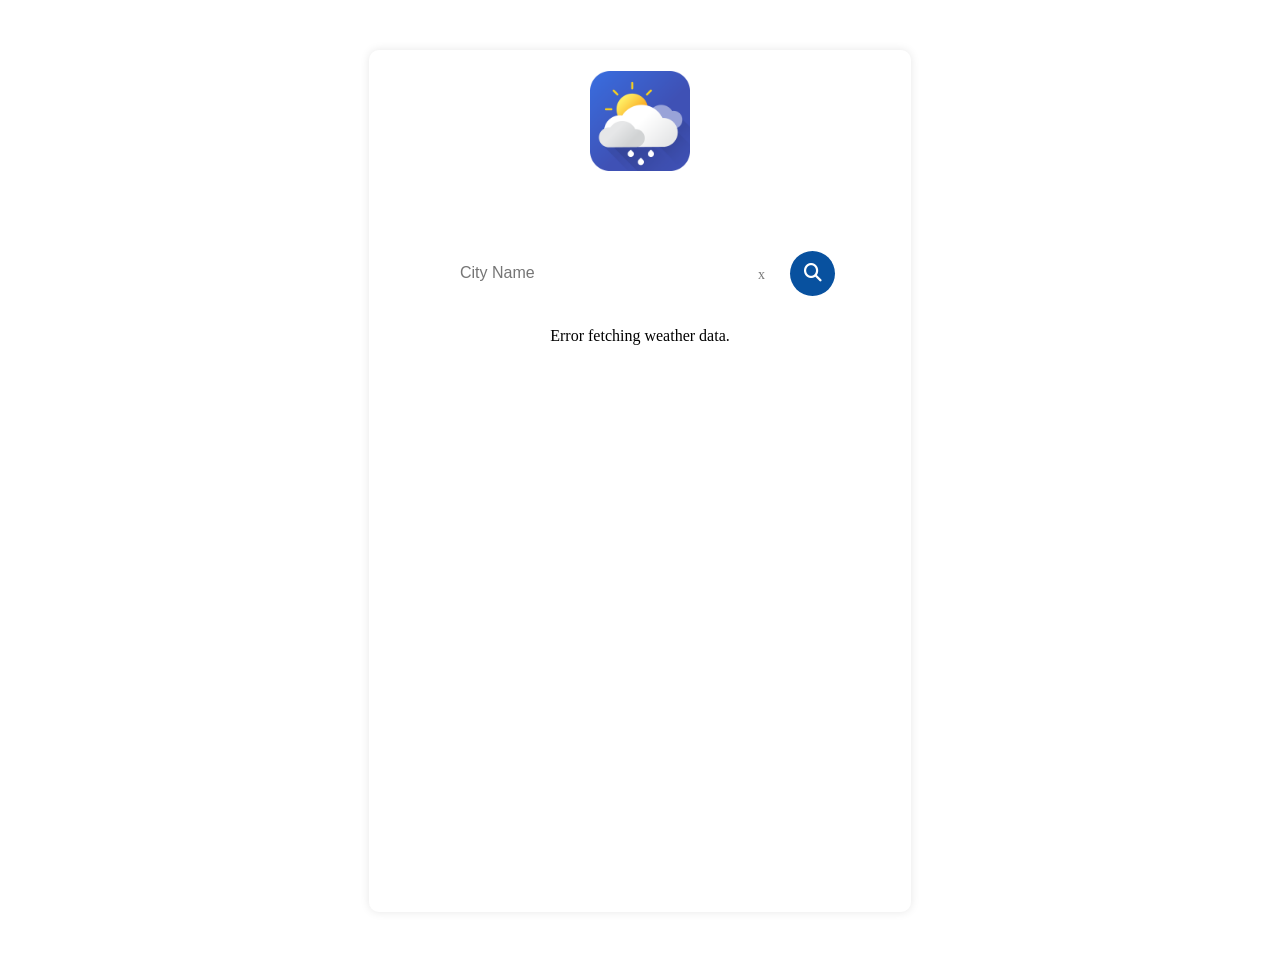
==== index.html @ 590671d2 "html file name renamed" ====
<!DOCTYPE html>
<html lang="en">
<head>
    <meta charset="UTF-8">
    <meta name="viewport" content="width=device-width, initial-scale=1.0">
    <title>Document</title>

    <link rel="stylesheet"href="https://cdnjs.cloudflare.com/ajax/libs/font-awesome/6.5.1/css/all.min.css">
    <link rel="stylesheet" href="style.css">

</head>
<body class="container">

   <video id="bgVideo" autoplay muted loop>
    <source src="" type="video/mp4">
   </video>


    <div class="main-content">
    <img src="Image/wheatherLogo.png" alt="Weather Icon" style="display: block; margin: 0 auto 20px; width: 100px;">
    <h1>Weather App</h1>
    <div class="content">
    <div class="search-box">
        <input type="text" id="cityInput" placeholder="City Name">
        <span class="clear-btn" onclick="clearInput()">x</span>
    </div>
    <button class="search-btn" onclick="getWeather()">
        <i class="fa-solid fa-magnifying-glass"></i>
    </button>
</div>
    <div id="weatherResult">
        <h1 id="dist">Coimbatore</h1>
        <h1 id="temp">0°C</h1>
        <img id="weather-icon" src="" alt="Weather Icon">
        <h1 id="weather-desc">Clear Sky</h1>
        <div class="wind-desc1">
            <h2>Humidity</h2>
            <h2>Wind Speed</h2>
        </div>
        <div class="wind-desc2">
            <p id="humidity">0%</p>
            <p id="wind-speed">0km/hr</p>
        </div>
    </div>
    </div>
    

    <script src="main.js"></script>
</body>
</html>
---- style.css ----
body{
    margin: 0;
    padding: 0;
}   
.container{ 
     background-repeat:  no-repeat;
     background-size: cover;
     background-position:center;
}
h1,h2{
    text-align: center;
    color: white;
}
#temp{
    font-size:60px;
    font-weight: 600;
    color: white;
    margin-bottom: 0%;
}
input{
    margin-bottom: 15px;
    padding: 12px;
    border: 1px solid #ccc;         
    border-radius: 50px;
    font-size: 15px;
    width   : 60%;
}
button{
    padding: 12px;
    border: none;
    background: #08519f;
    color: white;
    font-size: 16px;
    border-radius: 50%;
    cursor: pointer;
}
button:hover{
    background: #032a55;
} 
.content{
    display: flex;
    align-items: center;
    justify-content:center;
    gap: 10px;
}

.search-box{
    position: relative;
}

.search-box input{
    width: 280px;
    height: 45px;
    padding: 0 40px 0 15px;
    border: none;
    border-radius: 25px;
    outline: none;
    font-size: 16px;
}

.clear-btn{
    position: absolute;
    right: 15px;
    top: 40%;
    transform: translateY(-50%);
    cursor: pointer;
    color: #777;
    font-size: 14px;
}

.search-btn{
    width: 45px;
    height: 45px;
    border: none;
    border-radius: 50%;
    font-size: 18px;
    margin-bottom: 3%;
}
.main-content{

    /* Blur effect */
    backdrop-filter:blur(10px);
    -webkit-backdrop-filter:blur(15px);

    border:1px solid rgba(255,255,255,0.2);
    border-radius:20px;

    box-shadow:0 8px 32px rgba(0,0,0,0.3);
    padding: 20px;
    border: 1px solid rgba(255,255,255,0.3);
    height  :820px;
    width: 500px;
    margin: 50px auto;
    border-radius: 10px;
    box-shadow: 0 0 10px rgba(0,0,0,0.1);
}
#weatherResult{
    text-align: center;
}
#weather-icon{
    width: 150px;
    height: 150px;
}
.wind-desc1,
.wind-desc2 {
    display: flex;
    justify-content: space-around;
    align-items: center;
    width: 100%;
    font-weight: 500;
    font-size: large;
    color: #333;
}
.wind-desc2 p {
    margin: 0;
    font-size: 1.5rem;
    color: white;
}
#bgVideo{
    position: fixed;
    top: 0;
    left: 0;
    width: 100%;
    height: 100%;
    object-fit: cover;
    z-index: -1;
}
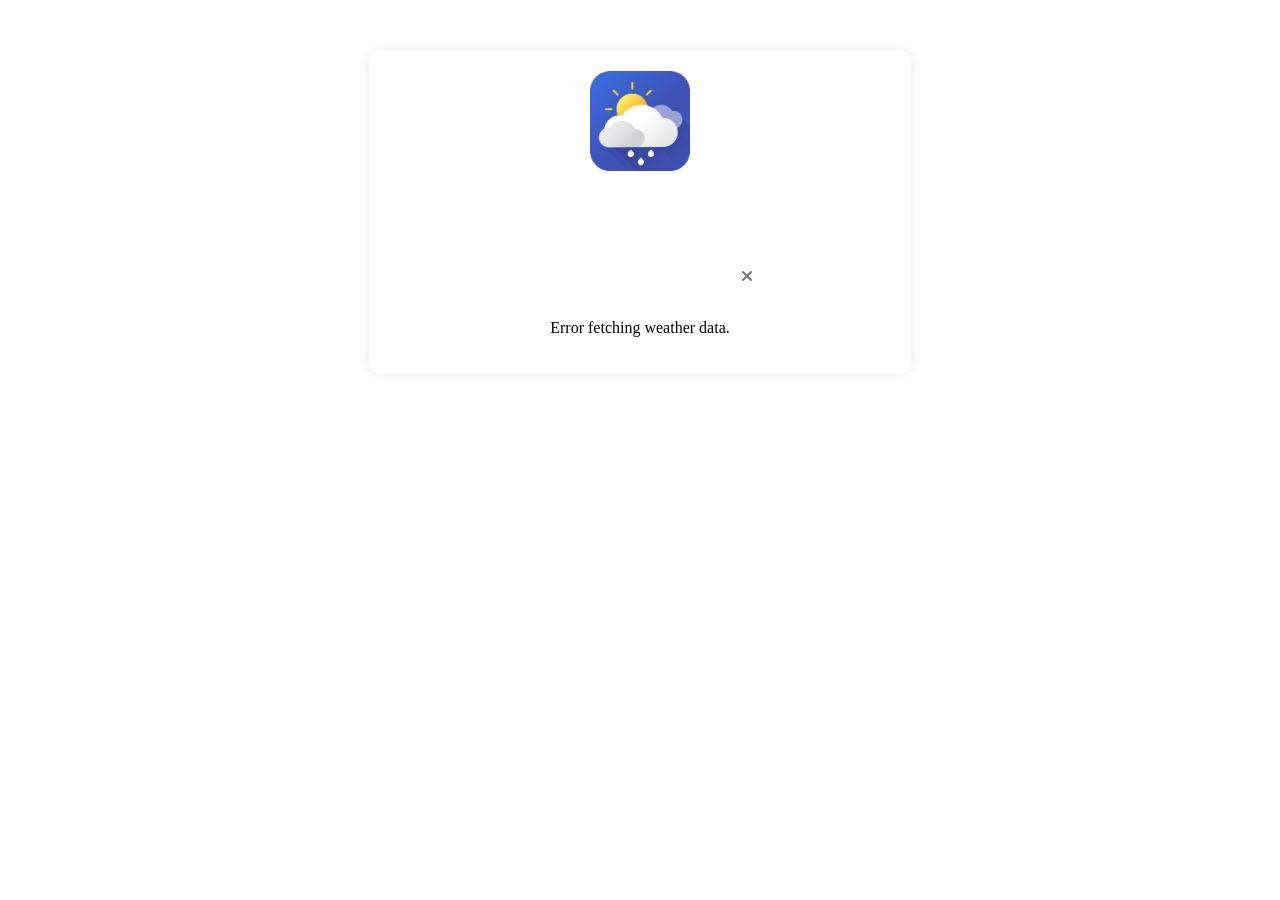
==== commit ec1bff85: "addition of features" ====
--- a/index.html
+++ b/index.html
@@ -18,21 +18,31 @@
 
     <div class="main-content">
     <img src="Image/wheatherLogo.png" alt="Weather Icon" style="display: block; margin: 0 auto 20px; width: 100px;">
-    <h1>Weather App</h1>
-    <div class="content">
-    <div class="search-box">
-        <input type="text" id="cityInput" placeholder="City Name">
-        <span class="clear-btn" onclick="clearInput()">x</span>
+    <h1>WeatherX</h1>
+     <div class="search-container">
+    <div class="input-wrapper">
+        <input type="text" id="cityInput" placeholder="Search city...">
+
+        <span class="clear-btn" onclick="clearInput()">
+            <i class="fa-solid fa-xmark"></i>
+        </span>
     </div>
+
     <button class="search-btn" onclick="getWeather()">
         <i class="fa-solid fa-magnifying-glass"></i>
     </button>
-</div>
+
+    </div>
     <div id="weatherResult">
         <h1 id="dist">Coimbatore</h1>
+        <h1 id="dayNight"></h1>
         <h1 id="temp">0°C</h1>
         <img id="weather-icon" src="" alt="Weather Icon">
         <h1 id="weather-desc">Clear Sky</h1>
+        <div class='wind-desc3'>
+            <img src="Image/humidity.svg" alt="">
+            <img src="Image/wind.svg" alt="">
+        </div>
         <div class="wind-desc1">
             <h2>Humidity</h2>
             <h2>Wind Speed</h2>
@@ -41,6 +51,10 @@
             <p id="humidity">0%</p>
             <p id="wind-speed">0km/hr</p>
         </div>
+        <div class="sun-time">
+            <div class="suns"><h5>Sunrise :</h5><p id="sunrise"></p></div>
+            <div class="suns"><h5>Sunset:</h5><p id="sunset"></p></div>
+        </div>
     </div>
     </div>
     
--- a/style.css
+++ b/style.css
@@ -17,64 +17,80 @@
     color: white;
     margin-bottom: 0%;
 }
-input{
-    margin-bottom: 15px;
-    padding: 12px;
-    border: 1px solid #ccc;         
-    border-radius: 50px;
-    font-size: 15px;
-    width   : 60%;
-}
-button{
-    padding: 12px;
+#dayNight{
+    font-size: small;
+}
+.search-container{
+    display: flex;
+    justify-content: center;
+    align-items: center;
+    gap: 12px;
+    width: 100%;
+}
+.input-wrapper{
+    position: relative;
+    width: 320px;
+}
+
+.input-wrapper input{
+    width: 100%;
+    height: 52px;
+    padding: 0 45px 0 18px;
     border: none;
-    background: #08519f;
-    color: white;
+    outline: none;
+    border-radius: 30px;
+
+    background: rgba(255,255,255,0.15);
+    backdrop-filter: blur(12px);
+    -webkit-backdrop-filter: blur(12px);
+
+    border: 1px solid rgba(255,255,255,0.2);
+
     font-size: 16px;
-    border-radius: 50%;
-    cursor: pointer;
-}
-button:hover{
-    background: #032a55;
-} 
-.content{
-    display: flex;
-    align-items: center;
-    justify-content:center;
-    gap: 10px;
-}
-
-.search-box{
-    position: relative;
-}
-
-.search-box input{
-    width: 280px;
-    height: 45px;
-    padding: 0 40px 0 15px;
-    border: none;
-    border-radius: 25px;
-    outline: none;
-    font-size: 16px;
+    box-sizing: border-box;
+}
+
+.input-wrapper input::placeholder{
+    color: white;
 }
 
 .clear-btn{
     position: absolute;
     right: 15px;
-    top: 40%;
+    top: 50%;
     transform: translateY(-50%);
     cursor: pointer;
-    color: #777;
-    font-size: 14px;
+    color:rgb(122, 109, 109);
+    font-size: 16px;
+    transition: 0.3s;
+}
+
+.clear-btn:hover{
+    color:black;
+    transform: translateY(-50%) scale(1.2);
 }
 
 .search-btn{
-    width: 45px;
-    height: 45px;
+    width: 52px;
+    height: 52px;
     border: none;
     border-radius: 50%;
+    cursor: pointer;
+
+    background: rgba(255,255,255,0.15);
+    backdrop-filter: blur(12px);
+    -webkit-backdrop-filter: blur(12px);
+
+    border: 1px solid rgba(255,255,255,0.2);
+
+    color: white;
     font-size: 18px;
-    margin-bottom: 3%;
+    transition: all 0.3s ease;
+}
+
+.search-btn:hover{
+    transform: scale(1.08);
+    background: rgba(255,255,255,0.25);
 }
 .main-content{
 
@@ -88,7 +104,7 @@
     box-shadow:0 8px 32px rgba(0,0,0,0.3);
     padding: 20px;
     border: 1px solid rgba(255,255,255,0.3);
-    height  :820px;
+    height: auto;
     width: 500px;
     margin: 50px auto;
     border-radius: 10px;
@@ -101,8 +117,11 @@
     width: 150px;
     height: 150px;
 }
+.wind-desc1 h2{
+    margin: 0;
+}
 .wind-desc1,
-.wind-desc2 {
+.wind-desc2,.wind-desc3{
     display: flex;
     justify-content: space-around;
     align-items: center;
@@ -116,6 +135,35 @@
     font-size: 1.5rem;
     color: white;
 }
+.sun-time{
+    margin-top: 10%;
+    display: flex;
+    flex-direction: column;
+    align-items: flex-start;
+    gap: 0.25rem;
+    width: 50%;
+    margin-right: auto;
+    padding-left: 10px;
+}
+.suns{
+    color: white;
+    height: 20px;
+    padding-left: 0;
+    display: flex;
+    align-items: center;
+    gap: 0.5rem;
+    justify-content: flex-start;
+}
+.suns h5{
+    margin: 0;
+    font-size: medium;
+}
+.suns p{
+    margin: 0;
+    text-align: left;
+    font-size: small;
+}
+
 #bgVideo{
     position: fixed;
     top: 0;
@@ -124,4 +172,100 @@
     height: 100%;
     object-fit: cover;
     z-index: -1;
+}
+
+/* Mobile Responsive */
+@media screen and (max-width: 768px) {
+
+    .main-content{
+        width: 90%;
+        max-width: 350px;
+        height: auto;
+        margin-top: 30%;
+        padding: 15px;
+    }
+    .main-content img{
+        width: 50px;
+        height: 80px;
+    }
+
+    h1{
+        font-size: 24px;
+    }
+
+    #temp{
+        font-size: 45px;
+    }
+
+    #weather-desc{
+        font-size: 22px;
+    }
+    #weather-icon{
+        width: 120px;
+        height: 120px;
+    }
+
+    .wind-desc1 h2{
+        font-size: 16px;
+    }
+
+    .wind-desc2 p{
+        font-size: 18px;
+    }
+
+    img[alt="Weather Icon"]{
+        width: 80px !important;
+    }
+}
+
+/* Extra Small Devices */
+@media screen and (max-width: 375px) {
+
+    .main-content{
+        width: 75%;
+        padding: 12px;
+        margin-top: 50%;
+    }
+
+    #temp{
+        font-size: 28px;
+    }
+
+    #dist{
+        font-size: 18px;
+    }
+
+    #weather-desc{
+        font-size: 18px;
+    }
+
+    .wind-desc1 h2{
+        font-size: 16px;
+    }
+
+    .wind-desc2 p{
+        font-size: 16px;
+    }
+
+    #weather-icon{
+        width: 100px;
+        height: 100px;
+    }
+      .search-container{
+        gap: 5px;
+    }
+
+    .input-wrapper{
+        width: 250px;
+    }
+
+    .input-wrapper input{
+        height: 48px;
+        font-size: 14px;
+    }
+
+    .search-btn{
+        width: 48px;
+        height: 48px;
+    }
 }
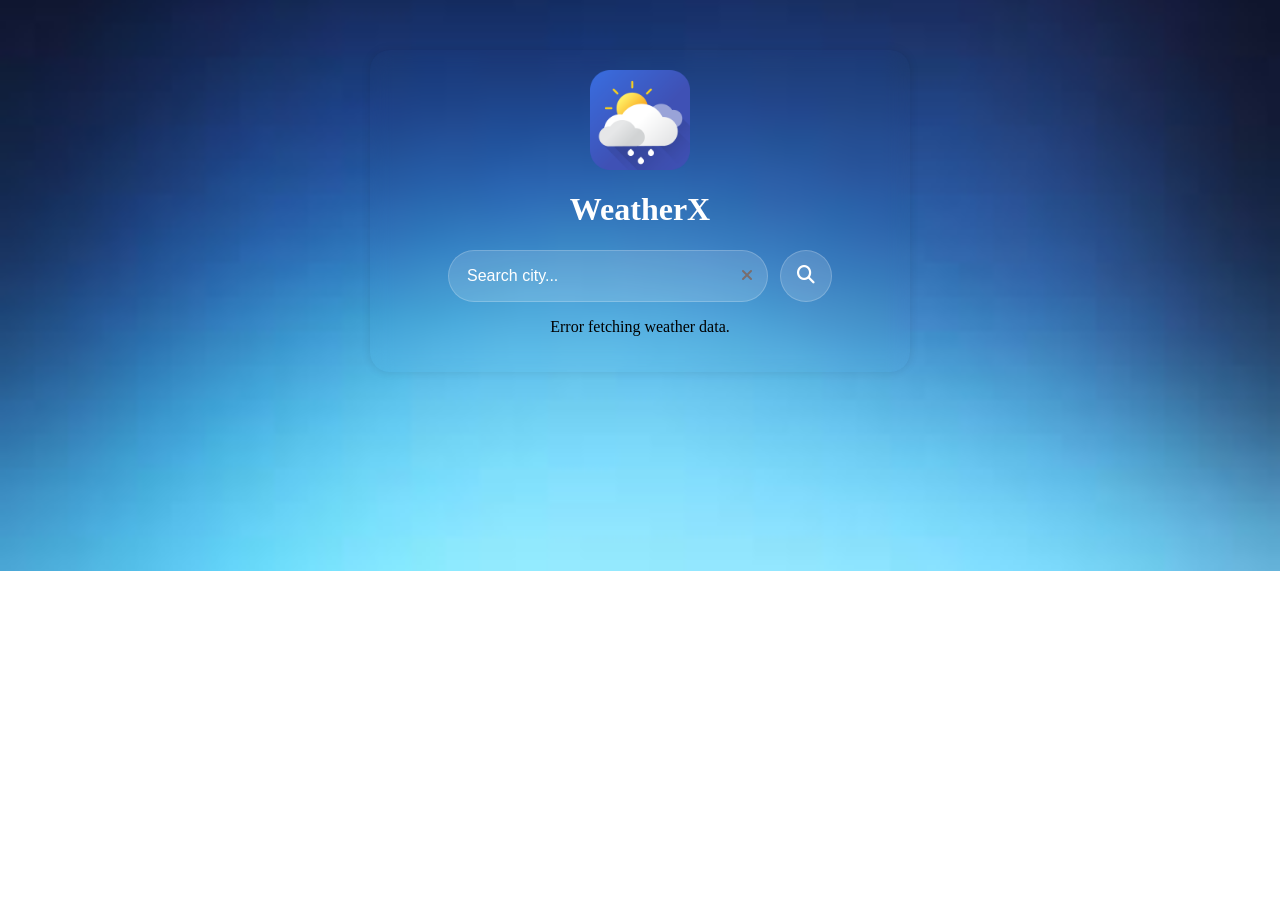
==== commit ccc9882f: "exception handled" ====
--- a/index.html
+++ b/index.html
@@ -11,12 +11,14 @@
 </head>
 <body class="container">
 
-   <video id="bgVideo" autoplay muted loop>
+    <div class="main-content">
+    
+    <div class="video-container">
+    <video id="bgVideo" autoplay muted loop>
     <source src="" type="video/mp4">
-   </video>
+    </video>
+    </div>
 
-
-    <div class="main-content">
     <img src="Image/wheatherLogo.png" alt="Weather Icon" style="display: block; margin: 0 auto 20px; width: 100px;">
     <h1>WeatherX</h1>
      <div class="search-container">
@@ -34,6 +36,7 @@
 
     </div>
     <div id="weatherResult">
+        <p id="error-msg" style="color: red;"></p>
         <h1 id="dist">Coimbatore</h1>
         <h1 id="dayNight"></h1>
         <h1 id="temp">0°C</h1>
--- a/style.css
+++ b/style.css
@@ -3,6 +3,7 @@
     padding: 0;
 }   
 .container{ 
+     background-image: url('Image/back.jpeg');
      background-repeat:  no-repeat;
      background-size: cover;
      background-position:center;
@@ -12,7 +13,7 @@
     color: white;
 }
 #temp{
-    font-size:60px;
+    font-size:90px;
     font-weight: 600;
     color: white;
     margin-bottom: 0%;
@@ -97,17 +98,12 @@
     /* Blur effect */
     backdrop-filter:blur(10px);
     -webkit-backdrop-filter:blur(15px);
-
-    border:1px solid rgba(255,255,255,0.2);
-    border-radius:20px;
-
+    border-radius:20px ;
     box-shadow:0 8px 32px rgba(0,0,0,0.3);
     padding: 20px;
-    border: 1px solid rgba(255,255,255,0.3);
     height: auto;
     width: 500px;
     margin: 50px auto;
-    border-radius: 10px;
     box-shadow: 0 0 10px rgba(0,0,0,0.1);
 }
 #weatherResult{
@@ -120,8 +116,18 @@
 .wind-desc1 h2{
     margin: 0;
 }
+.wind-desc3 img{
+    width: 50px;
+    height: 50px;
+}
+.wind-desc3{
+    display: flex;
+    justify-content: space-around;
+    align-items: center;
+    gap: 20px;
+}
 .wind-desc1,
-.wind-desc2,.wind-desc3{
+.wind-desc2{
     display: flex;
     justify-content: space-around;
     align-items: center;
@@ -164,14 +170,51 @@
     font-size: small;
 }
 
+.video-container{
+    position: absolute;
+    inset: 0;
+    overflow: hidden;
+    z-index: -1;
+    border-radius: 20px;
+}
+
 #bgVideo{
-    position: fixed;
-    top: 0;
-    left: 0;
     width: 100%;
     height: 100%;
     object-fit: cover;
-    z-index: -1;
+
+}
+
+/* Blur starts after top 20% */
+.video-container::before{
+    content: "";
+    position: absolute;
+    inset: 0;
+
+    backdrop-filter: blur(90px);
+    -webkit-backdrop-filter: blur(90px);
+
+    -webkit-mask: linear-gradient(
+        to bottom,
+        transparent 0%,
+        transparent 10%,
+        rgba(0,0,0,0.1) 25%,
+        rgba(0,0,0,0.4) 35%,
+        rgba(0,0,0,0.7) 50%,
+        black 70%,
+        black 100%
+    );
+
+    mask: linear-gradient(
+        to bottom,
+        transparent 0%,
+        transparent 15%,
+        rgba(0,0,0,0.1) 25%,
+        rgba(0,0,0,0.4) 35%,
+        rgba(0,0,0,0.7) 50%,
+        black 70%,
+        black 100%
+    );
 }
 
 /* Mobile Responsive */
@@ -194,7 +237,7 @@
     }
 
     #temp{
-        font-size: 45px;
+        font-size: 70px;
     }
 
     #weather-desc{
@@ -228,7 +271,7 @@
     }
 
     #temp{
-        font-size: 28px;
+        font-size: 50px;
     }
 
     #dist{
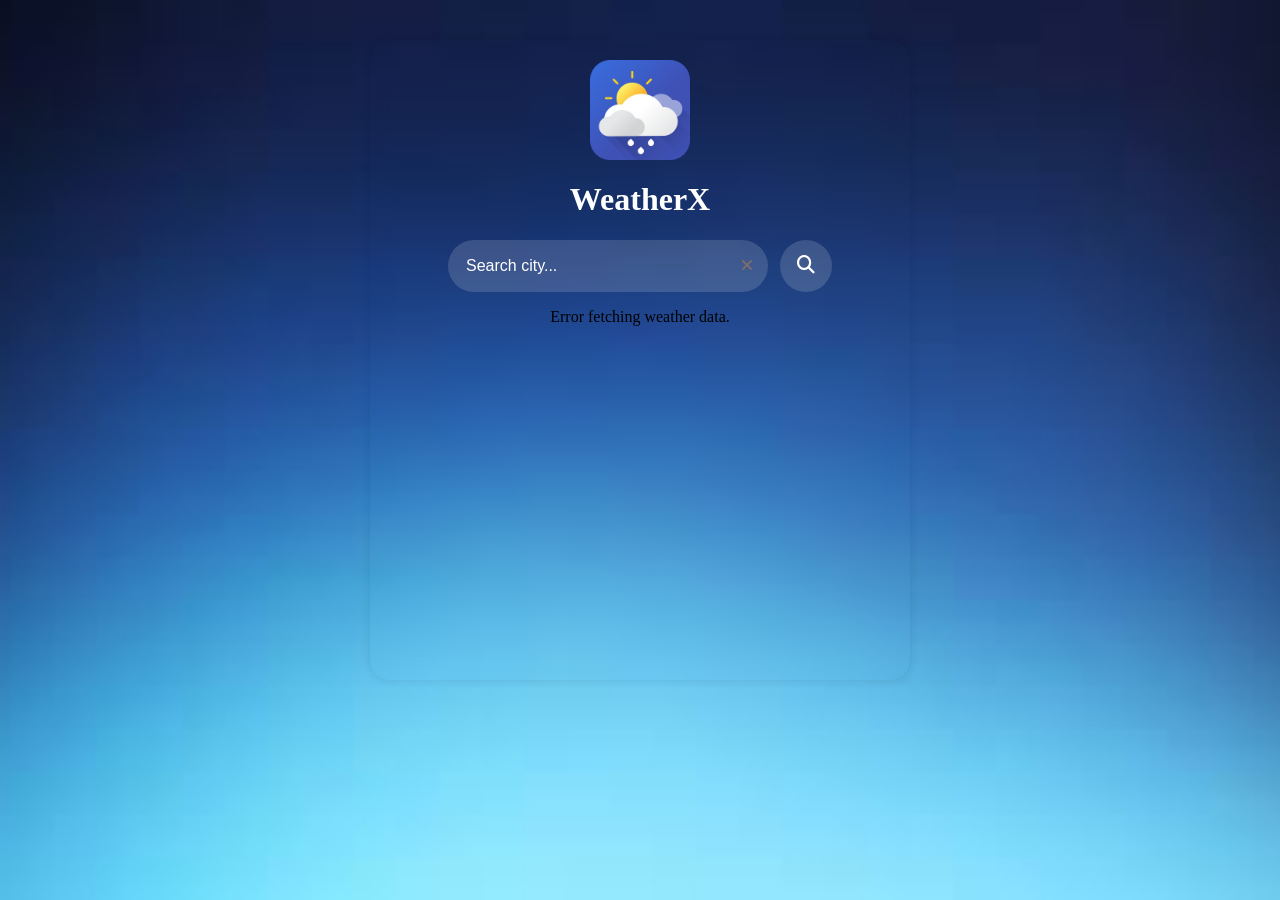
==== commit ff127b89: "simple change" ====
--- a/index.html
+++ b/index.html
@@ -64,4 +64,5 @@
 
     <script src="main.js"></script>
 </body>
-</html>+</html>
+
--- a/style.css
+++ b/style.css
@@ -3,10 +3,14 @@
     padding: 0;
 }   
 .container{ 
+     min-height: 100vh;
+     width: 100%;
+     padding: 20px 16px;
      background-image: url('Image/back.jpeg');
-     background-repeat:  no-repeat;
+     background-repeat: no-repeat;
      background-size: cover;
-     background-position:center;
+     background-position: center;
+     box-sizing: border-box;
 }
 h1,h2{
     text-align: center;
@@ -40,13 +44,9 @@
     border: none;
     outline: none;
     border-radius: 30px;
-
     background: rgba(255,255,255,0.15);
     backdrop-filter: blur(12px);
     -webkit-backdrop-filter: blur(12px);
-
-    border: 1px solid rgba(255,255,255,0.2);
-
     font-size: 16px;
     box-sizing: border-box;
 }
@@ -77,17 +77,14 @@
     border: none;
     border-radius: 50%;
     cursor: pointer;
-
     background: rgba(255,255,255,0.15);
     backdrop-filter: blur(12px);
     -webkit-backdrop-filter: blur(12px);
-
-    border: 1px solid rgba(255,255,255,0.2);
-
     color: white;
     font-size: 18px;
     transition: all 0.3s ease;
 }
+
 
 .search-btn:hover{
     transform: scale(1.08);
@@ -101,9 +98,9 @@
     border-radius:20px ;
     box-shadow:0 8px 32px rgba(0,0,0,0.3);
     padding: 20px;
-    height: auto;
+    height: 600px;
     width: 500px;
-    margin: 50px auto;
+    margin: 20px auto;
     box-shadow: 0 0 10px rgba(0,0,0,0.1);
 }
 #weatherResult{
@@ -224,7 +221,6 @@
         width: 90%;
         max-width: 350px;
         height: auto;
-        margin-top: 30%;
         padding: 15px;
     }
     .main-content img{
@@ -267,7 +263,6 @@
     .main-content{
         width: 75%;
         padding: 12px;
-        margin-top: 50%;
     }
 
     #temp{
